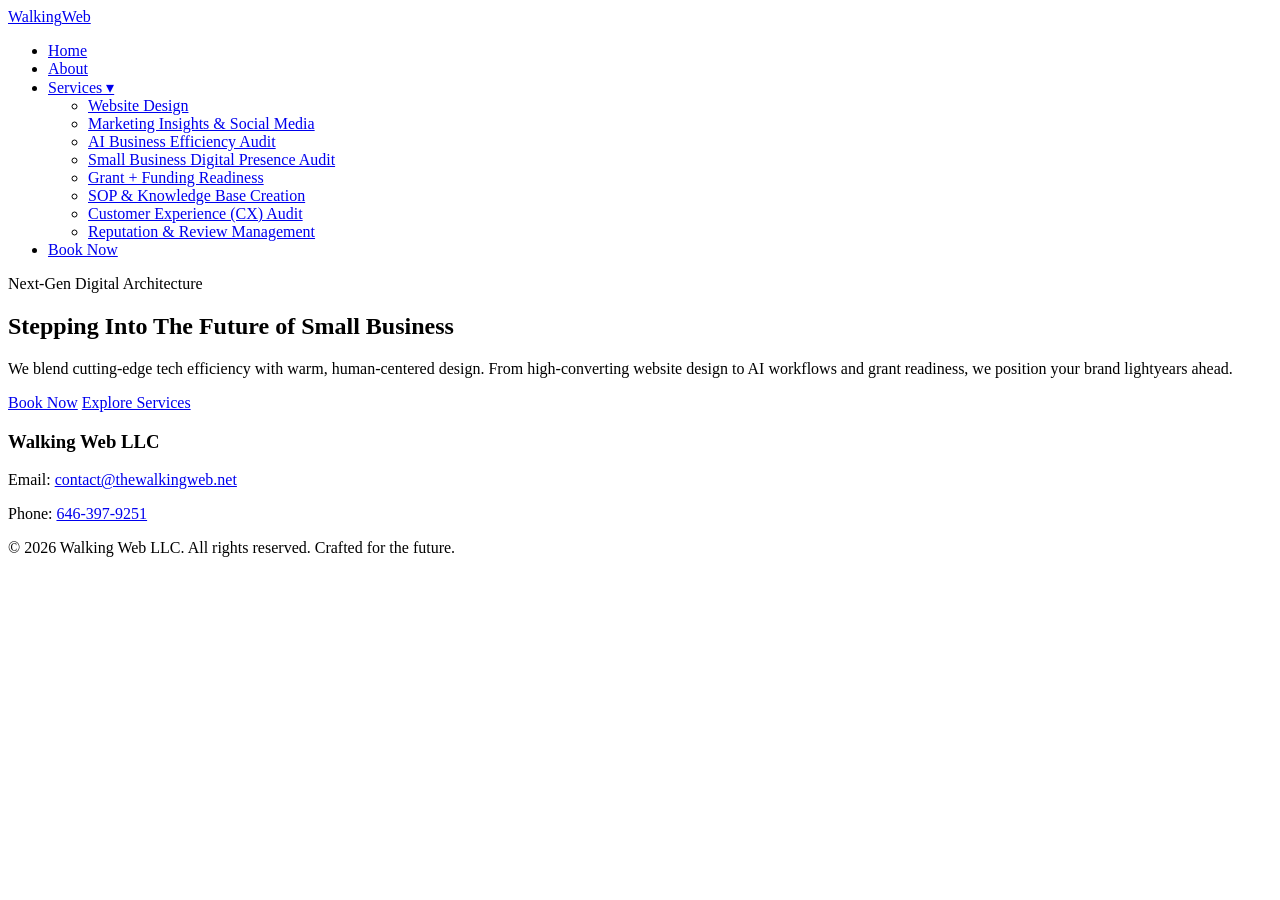
==== index.html @ f73e3708 "Add files via upload" ====
<!DOCTYPE html>
<html lang="en">
<head>
    <meta charset="UTF-8">
    <meta name="viewport" content="width=device-width, initial-scale=1.0">
    <title>Walking Web LLC | Future-Ready Digital Solutions</title>
    <link rel="stylesheet" href="css/style.css">
    <!-- Google Fonts for futuristic typography -->
    <link rel="preconnect" href="https://fonts.googleapis.com">
    <link rel="preconnect" href="https://fonts.gstatic.com" crossorigin>
    <link href="https://fonts.googleapis.com/css2?family=Orbitron:wght@500;700;900&family=Plus+Jakarta+Sans:wght@300;400;500;600&display=swap" rel="stylesheet">
</head>
<body>

    <!-- Navigation Bar with Dropdown -->
    <header>
        <div class="nav-container">
            <a href="index.html" class="logo">Walking<span>Web</span></a>
            <nav>
                <ul class="nav-links">
                    <li><a href="index.html" class="active">Home</a></li>
                    <li><a href="about.html">About</a></li>
                    
                    <!-- Services Dropdown Menu -->
                    <li class="dropdown">
                        <a href="services.html" class="drop-btn">Services ▾</a>
                        <ul class="dropdown-menu">
                            <li><a href="service-web-design.html">Website Design</a></li>
                            <li><a href="service-marketing.html">Marketing Insights & Social Media</a></li>
                            <li><a href="service-ai-audit.html">AI Business Efficiency Audit</a></li>
                            <li><a href="service-digital-audit.html">Small Business Digital Presence Audit</a></li>
                            <li><a href="service-grant.html">Grant + Funding Readiness</a></li>
                            <li><a href="service-sop.html">SOP & Knowledge Base Creation</a></li>
                            <li><a href="service-cx.html">Customer Experience (CX) Audit</a></li>
                            <li><a href="service-reputation.html">Reputation & Review Management</a></li>
                        </ul>
                    </li>

                    <li><a href="contact.html" class="cta-btn">Book Now</a></li>
                </ul>
            </nav>
        </div>
    </header>

    <!-- Hero Section -->
    <main>
        <section class="hero">
            <div class="hero-content">
                <span class="badge">Next-Gen Digital Architecture</span>
                <h1>Stepping Into The Future of Small Business</h1>
                <p>We blend cutting-edge tech efficiency with warm, human-centered design. From high-converting website design to AI workflows and grant readiness, we position your brand lightyears ahead.</p>
                <div class="hero-buttons">
                    <a href="contact.html" class="btn-primary">Book Now</a>
                    <a href="services.html" class="btn-secondary">Explore Services</a>
                </div>
            </div>
        </section>
    </main>

    <!-- Footer -->
    <footer>
        <div class="footer-content">
            <div class="footer-info">
                <h3>Walking Web LLC</h3>
                <p>Email: <a href="mailto:contact@thewalkingweb.net">contact@thewalkingweb.net</a></p>
                <p>Phone: <a href="tel:6463979251">646-397-9251</a></p>
            </div>
            <div class="footer-bottom">
                <p>&copy; 2026 Walking Web LLC. All rights reserved. Crafted for the future.</p>
            </div>
        </div>
    </footer>

</body>
</html>
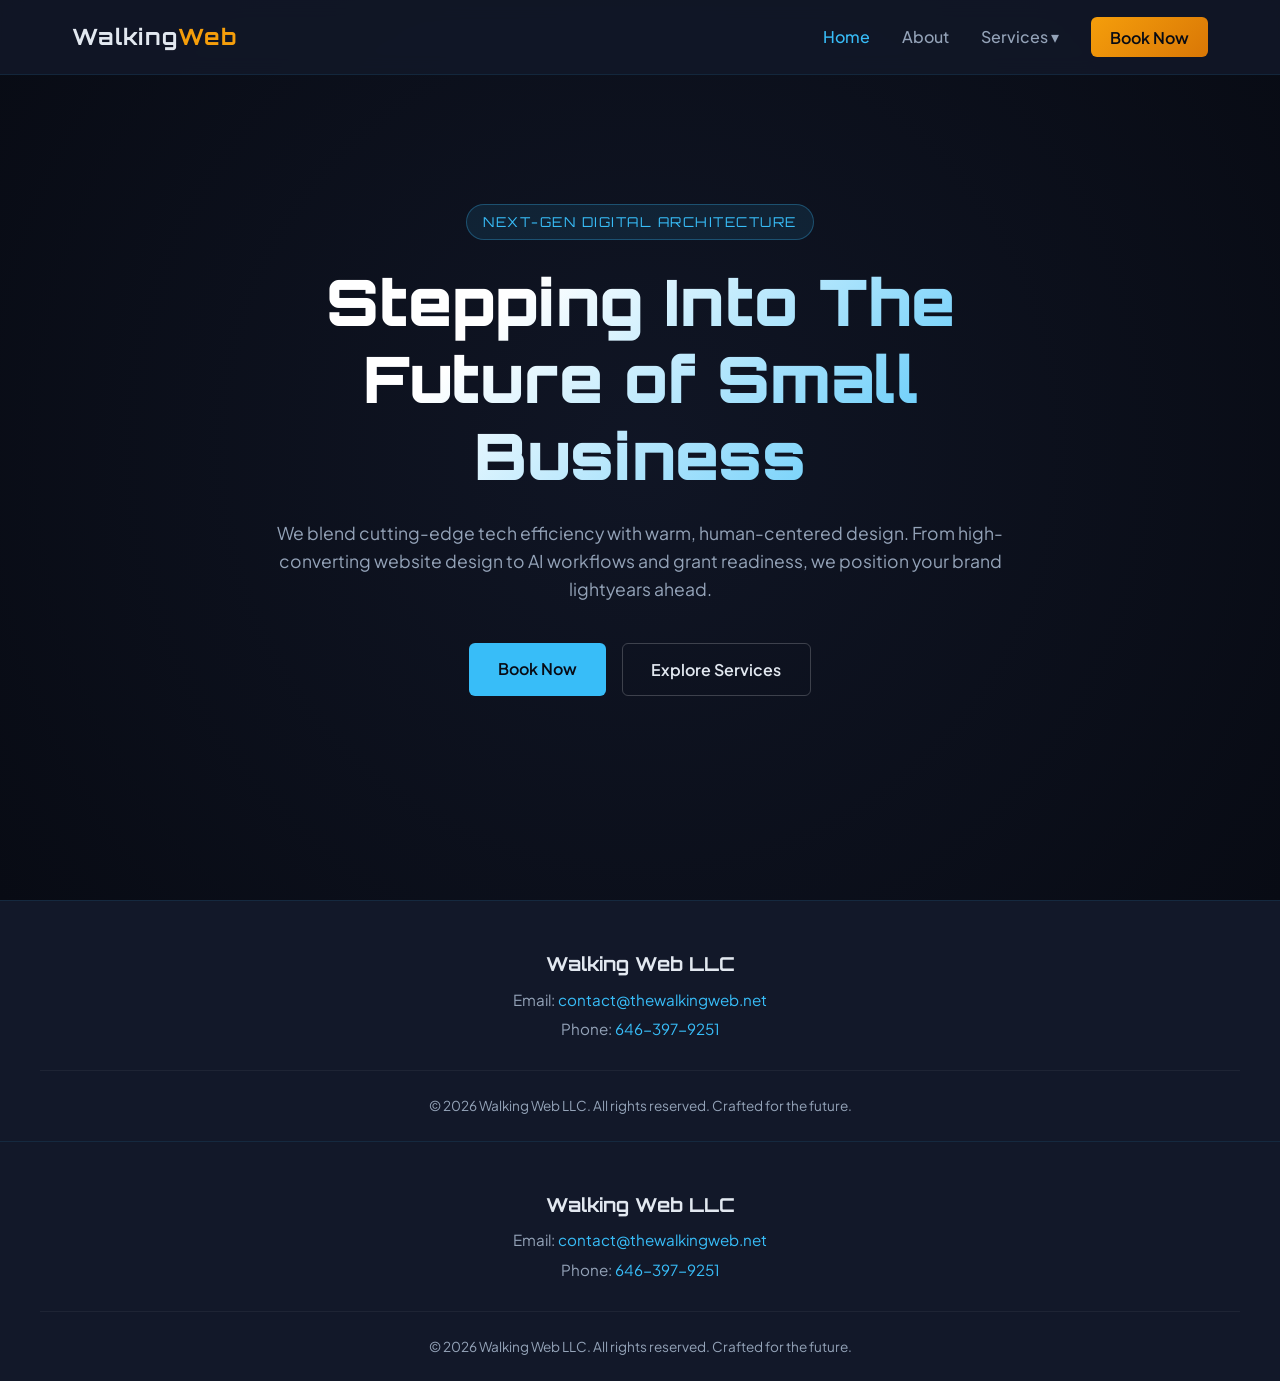
==== commit 81fb4479: "Update index.html" ====
--- a/index.html
+++ b/index.html
@@ -70,6 +70,26 @@
             </div>
         </div>
     </footer>
+<!-- Footer -->
+    <footer>
+        <div class="footer-content">
+            <div class="footer-info">
+                <h3>Walking Web LLC</h3>
+                <p>Email: <a href="mailto:contact@thewalkingweb.net">contact@thewalkingweb.net</a></p>
+                <p>Phone: <a href="tel:6463979251">646-397-9251</a></p>
+            </div>
+            <div class="footer-bottom">
+                <p>&copy; 2026 Walking Web LLC. All rights reserved. Crafted for the future.</p>
+            </div>
+        </div>
+    </footer>
+
+    <!-- 🐿️ Walking Web Squirrel Assistant -->
+    <!-- We'll add the squirrel code here -->
+
+    <script src="js/squirrel.js"></script>
 
 </body>
-</html>+</html>
+</body>
+</html>
--- a/css/style.css
+++ b/css/style.css
@@ -0,0 +1,349 @@
+/* --- CSS VARIABLES & THEME --- */
+:root {
+    --bg-deep: #080b14;          /* Deep cosmic space slate */
+    --bg-surface: #121829;       /* Lighter dark surface for cards/nav */
+    --text-main: #e2e8f0;        /* Soft starlight white */
+    --text-muted: #94a3b8;       /* Cosmic dust gray */
+    --accent-glow: #38bdf8;      /* Future electric cyan */
+    --accent-warm: #f59e0b;      /* Warm starlight gold / amber */
+    --font-heading: 'Orbitron', sans-serif;
+    --font-body: 'Plus Jakarta Sans', sans-serif;
+}
+
+/* --- BASE STYLES --- */
+* {
+    margin: 0;
+    padding: 0;
+    box-sizing: border-box;
+}
+
+body {
+    background-color: var(--bg-deep);
+    color: var(--text-main);
+    font-family: var(--font-body);
+    line-height: 1.6;
+    overflow-x: hidden;
+}
+
+/* --- NAVIGATION --- */
+header {
+    background-color: rgba(18, 24, 41, 0.85);
+    backdrop-filter: blur(10px);
+    position: fixed;
+    top: 0;
+    left: 0;
+    width: 100%;
+    border-bottom: 1px solid rgba(56, 189, 248, 0.1);
+    z-index: 1000;
+}
+
+.nav-container {
+    max-width: 1200px;
+    margin: 0 auto;
+    padding: 1.2rem 2rem;
+    display: flex;
+    justify-content: space-between;
+    align-items: center;
+}
+
+.logo {
+    font-family: var(--font-heading);
+    font-size: 1.4rem;
+    font-weight: 700;
+    color: var(--text-main);
+    text-decoration: none;
+    letter-spacing: 1px;
+}
+
+.logo span {
+    color: var(--accent-warm);
+}
+
+.nav-links {
+    list-style: none;
+    display: flex;
+    gap: 2rem;
+    align-items: center;
+}
+
+.nav-links a {
+    color: var(--text-muted);
+    text-decoration: none;
+    font-weight: 500;
+    transition: color 0.3s ease;
+}
+
+.nav-links a:hover, .nav-links a.active {
+    color: var(--accent-glow);
+}
+
+.cta-btn {
+    background: linear-gradient(135deg, var(--accent-warm), #d97706);
+    color: #080b14 !important;
+    padding: 0.6rem 1.2rem;
+    border-radius: 6px;
+    font-weight: 600 !important;
+    transition: transform 0.2s ease, box-shadow 0.2s ease;
+}
+
+.cta-btn:hover {
+    transform: translateY(-2px);
+    box-shadow: 0 0 15px rgba(245, 158, 11, 0.4);
+}
+
+/* --- DROPDOWN MENU STYLES --- */
+.dropdown {
+    position: relative;
+}
+
+.dropdown-menu {
+    position: absolute;
+    top: 100%;
+    left: 50%;
+    transform: translateX(-50%) translateY(10px);
+    background-color: var(--bg-surface);
+    min-width: 280px;
+    list-style: none;
+    padding: 0.5rem 0;
+    border-radius: 8px;
+    border: 1px solid rgba(56, 189, 248, 0.2);
+    box-shadow: 0 10px 25px rgba(0, 0, 0, 0.5);
+    opacity: 0;
+    visibility: hidden;
+    transition: all 0.3s ease;
+    z-index: 1001;
+}
+
+/* Show dropdown on hover */
+.dropdown:hover .dropdown-menu {
+    opacity: 1;
+    visibility: visible;
+    transform: translateX(-50%) translateY(0);
+}
+
+.dropdown-menu li a {
+    display: block;
+    padding: 0.7rem 1.2rem;
+    color: var(--text-muted);
+    font-size: 0.9rem;
+    white-space: nowrap;
+    transition: background 0.2s ease, color 0.2s ease;
+}
+
+.dropdown-menu li a:hover {
+    background-color: rgba(56, 189, 248, 0.1);
+    color: var(--accent-glow);
+}
+
+/* --- HERO SECTION --- */
+.hero {
+    min-height: 100vh;
+    display: flex;
+    align-items: center;
+    justify-content: center;
+    text-align: center;
+    padding: 0 2rem;
+    background: radial-gradient(circle at center, rgba(18, 24, 41, 0.8) 0%, var(--bg-deep) 100%);
+}
+
+.hero-content {
+    max-width: 800px;
+}
+
+.badge {
+    display: inline-block;
+    font-size: 0.85rem;
+    font-family: var(--font-heading);
+    color: var(--accent-glow);
+    background: rgba(56, 189, 248, 0.1);
+    padding: 0.4rem 1rem;
+    border-radius: 50px;
+    border: 1px solid rgba(56, 189, 248, 0.3);
+    margin-bottom: 1.5rem;
+    letter-spacing: 1.5px;
+    text-transform: uppercase;
+}
+
+.hero h1 {
+    font-family: var(--font-heading);
+    font-size: clamp(2.5rem, 5vw, 4rem);
+    font-weight: 900;
+    margin-bottom: 1.5rem;
+    line-height: 1.2;
+    background: linear-gradient(135deg, #ffffff 30%, var(--accent-glow) 100%);
+    -webkit-background-clip: text;
+    -webkit-text-fill-color: transparent;
+}
+
+.hero p {
+    font-size: 1.1rem;
+    color: var(--text-muted);
+    margin-bottom: 2.5rem;
+}
+
+.hero-buttons {
+    display: flex;
+    gap: 1rem;
+    justify-content: center;
+}
+
+.btn-primary, .btn-secondary {
+    padding: 0.8rem 1.8rem;
+    border-radius: 6px;
+    font-weight: 600;
+    text-decoration: none;
+    transition: all 0.3s ease;
+}
+
+.btn-primary {
+    background-color: var(--accent-glow);
+    color: var(--bg-deep);
+}
+
+.btn-primary:hover {
+    background-color: #0ea5e9;
+    box-shadow: 0 0 20px rgba(56, 189, 248, 0.4);
+}
+
+.btn-secondary {
+    background-color: transparent;
+    color: var(--text-main);
+    border: 1px solid rgba(255, 255, 255, 0.2);
+}
+
+.btn-secondary:hover {
+    border-color: var(--accent-glow);
+    color: var(--accent-glow);
+}
+
+/* --- INNER PAGE LAYOUTS --- */
+.page-content {
+    padding: 10rem 2rem 5rem 2rem;
+    max-width: 1200px;
+    margin: 0 auto;
+}
+
+.content-container h1 {
+    font-family: var(--font-heading);
+    font-size: clamp(2rem, 4vw, 3rem);
+    margin-bottom: 2rem;
+    background: linear-gradient(135deg, #ffffff 30%, var(--accent-glow) 100%);
+    -webkit-background-clip: text;
+    -webkit-text-fill-color: transparent;
+}
+
+.about-text p {
+    color: var(--text-muted);
+    margin-bottom: 1.5rem;
+    font-size: 1.05rem;
+}
+
+/* --- PHOTO-CENTRIC ABOUT US LAYOUT --- */
+.about-grid-photo {
+    display: grid;
+    grid-template-columns: 1fr 2fr;
+    gap: 4rem;
+    align-items: start;
+    margin-top: 3rem;
+}
+
+.founder-card {
+    background-color: var(--bg-surface);
+    padding: 2rem;
+    border-radius: 12px;
+    border: 1px solid rgba(56, 189, 248, 0.2);
+    box-shadow: 0 10px 30px rgba(0, 0, 0, 0.4);
+    text-align: center;
+}
+
+.founder-img-container {
+    width: 200px;
+    height: 200px;
+    margin: 0 auto 1.5rem auto;
+    border-radius: 50%;
+    overflow: hidden;
+    border: 3px solid var(--accent-glow);
+    box-shadow: 0 0 20px rgba(56, 189, 248, 0.3);
+}
+
+.founder-img-container img {
+    width: 100%;
+    height: 100%;
+    object-fit: cover;
+}
+
+.founder-card h3 {
+    font-family: var(--font-heading);
+    color: var(--text-main);
+    font-size: 1.3rem;
+    margin-bottom: 0.3rem;
+}
+
+.founder-title {
+    color: var(--accent-warm);
+    font-size: 0.9rem;
+    font-weight: 500;
+    text-transform: uppercase;
+    letter-spacing: 1px;
+}
+
+/* --- FOOTER STYLES --- */
+footer {
+    background-color: var(--bg-surface);
+    border-top: 1px solid rgba(56, 189, 248, 0.1);
+    padding: 3rem 2rem 1.5rem 2rem;
+    color: var(--text-muted);
+}
+
+.footer-content {
+    max-width: 1200px;
+    margin: 0 auto;
+    display: flex;
+    flex-direction: column;
+    align-items: center;
+    text-align: center;
+    gap: 1.5rem;
+}
+
+.footer-info h3 {
+    font-family: var(--font-heading);
+    color: var(--text-main);
+    margin-bottom: 0.5rem;
+    font-size: 1.2rem;
+}
+
+.footer-info p {
+    margin: 0.3rem 0;
+    font-size: 0.95rem;
+}
+
+.footer-info a {
+    color: var(--accent-glow);
+    text-decoration: none;
+    transition: color 0.2s ease;
+}
+
+.footer-info a:hover {
+    color: var(--accent-warm);
+    text-decoration: underline;
+}
+
+.footer-bottom {
+    border-top: 1px solid rgba(255, 255, 255, 0.05);
+    width: 100%;
+    padding-top: 1.5rem;
+    font-size: 0.85rem;
+}
+
+/* Responsive layout for mobile/tablets */
+@media (max-width: 768px) {
+    .about-grid-photo {
+        grid-template-columns: 1fr;
+        gap: 3rem;
+    }
+    
+    .founder-img-container {
+        width: 150px;
+        height: 150px;
+    }
+}
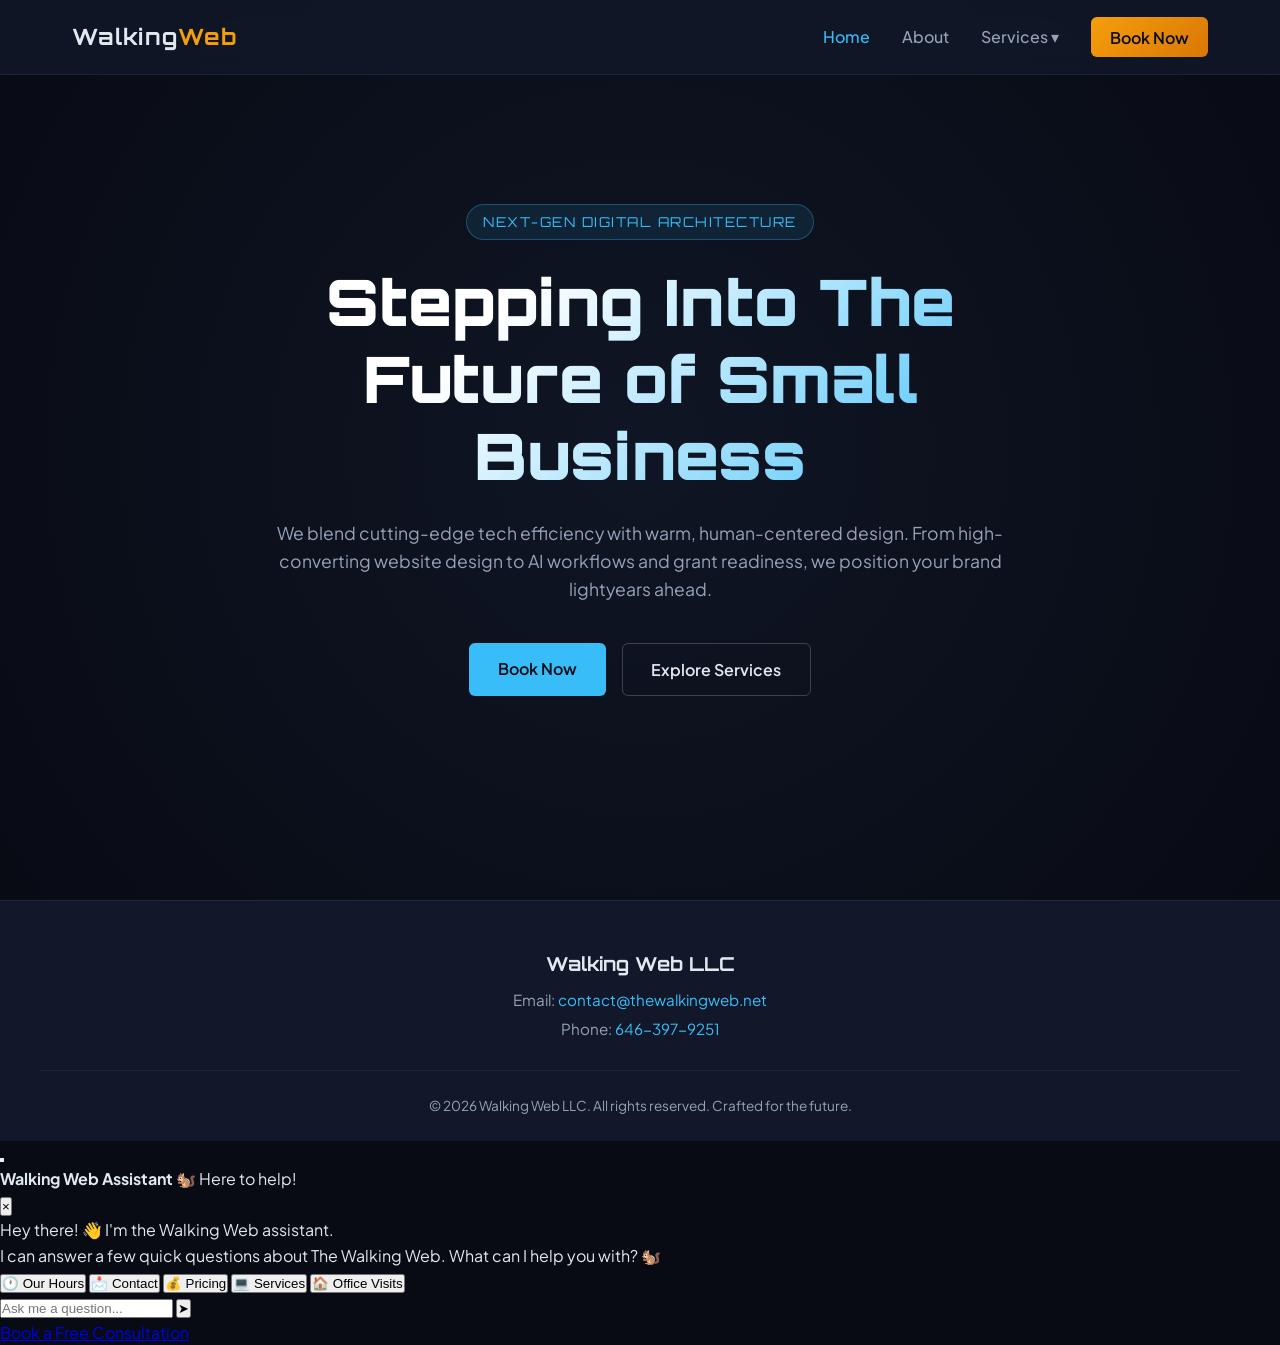
==== commit 2f6706f5: "Update index.html" ====
--- a/index.html
+++ b/index.html
@@ -3,93 +3,372 @@
 <head>
     <meta charset="UTF-8">
     <meta name="viewport" content="width=device-width, initial-scale=1.0">
+
     <title>Walking Web LLC | Future-Ready Digital Solutions</title>
+
     <link rel="stylesheet" href="css/style.css">
+
     <!-- Google Fonts for futuristic typography -->
     <link rel="preconnect" href="https://fonts.googleapis.com">
     <link rel="preconnect" href="https://fonts.gstatic.com" crossorigin>
     <link href="https://fonts.googleapis.com/css2?family=Orbitron:wght@500;700;900&family=Plus+Jakarta+Sans:wght@300;400;500;600&display=swap" rel="stylesheet">
 </head>
+
 <body>
 
     <!-- Navigation Bar with Dropdown -->
     <header>
         <div class="nav-container">
             <a href="index.html" class="logo">Walking<span>Web</span></a>
+
             <nav>
                 <ul class="nav-links">
-                    <li><a href="index.html" class="active">Home</a></li>
-                    <li><a href="about.html">About</a></li>
-                    
+
+                    <li>
+                        <a href="index.html" class="active">Home</a>
+                    </li>
+
+                    <li>
+                        <a href="about.html">About</a>
+                    </li>
+
                     <!-- Services Dropdown Menu -->
                     <li class="dropdown">
-                        <a href="services.html" class="drop-btn">Services ▾</a>
+
+                        <a href="services.html" class="drop-btn">
+                            Services ▾
+                        </a>
+
                         <ul class="dropdown-menu">
-                            <li><a href="service-web-design.html">Website Design</a></li>
-                            <li><a href="service-marketing.html">Marketing Insights & Social Media</a></li>
-                            <li><a href="service-ai-audit.html">AI Business Efficiency Audit</a></li>
-                            <li><a href="service-digital-audit.html">Small Business Digital Presence Audit</a></li>
-                            <li><a href="service-grant.html">Grant + Funding Readiness</a></li>
-                            <li><a href="service-sop.html">SOP & Knowledge Base Creation</a></li>
-                            <li><a href="service-cx.html">Customer Experience (CX) Audit</a></li>
-                            <li><a href="service-reputation.html">Reputation & Review Management</a></li>
+                            <li>
+                                <a href="service-web-design.html">
+                                    Website Design
+                                </a>
+                            </li>
+
+                            <li>
+                                <a href="service-marketing.html">
+                                    Marketing Insights & Social Media
+                                </a>
+                            </li>
+
+                            <li>
+                                <a href="service-ai-audit.html">
+                                    AI Business Efficiency Audit
+                                </a>
+                            </li>
+
+                            <li>
+                                <a href="service-digital-audit.html">
+                                    Small Business Digital Presence Audit
+                                </a>
+                            </li>
+
+                            <li>
+                                <a href="service-grant.html">
+                                    Grant + Funding Readiness
+                                </a>
+                            </li>
+
+                            <li>
+                                <a href="service-sop.html">
+                                    SOP & Knowledge Base Creation
+                                </a>
+                            </li>
+
+                            <li>
+                                <a href="service-cx.html">
+                                    Customer Experience (CX) Audit
+                                </a>
+                            </li>
+
+                            <li>
+                                <a href="service-reputation.html">
+                                    Reputation & Review Management
+                                </a>
+                            </li>
                         </ul>
+
                     </li>
 
-                    <li><a href="contact.html" class="cta-btn">Book Now</a></li>
+                    <li>
+                        <a href="contact.html" class="cta-btn">
+                            Book Now
+                        </a>
+                    </li>
+
                 </ul>
             </nav>
         </div>
     </header>
 
+
     <!-- Hero Section -->
     <main>
+
         <section class="hero">
+
             <div class="hero-content">
-                <span class="badge">Next-Gen Digital Architecture</span>
-                <h1>Stepping Into The Future of Small Business</h1>
-                <p>We blend cutting-edge tech efficiency with warm, human-centered design. From high-converting website design to AI workflows and grant readiness, we position your brand lightyears ahead.</p>
+
+                <span class="badge">
+                    Next-Gen Digital Architecture
+                </span>
+
+                <h1>
+                    Stepping Into The Future of Small Business
+                </h1>
+
+                <p>
+                    We blend cutting-edge tech efficiency with warm,
+                    human-centered design. From high-converting website
+                    design to AI workflows and grant readiness, we position
+                    your brand lightyears ahead.
+                </p>
+
                 <div class="hero-buttons">
-                    <a href="contact.html" class="btn-primary">Book Now</a>
-                    <a href="services.html" class="btn-secondary">Explore Services</a>
-                </div>
-            </div>
+
+                    <a href="contact.html" class="btn-primary">
+                        Book Now
+                    </a>
+
+                    <a href="services.html" class="btn-secondary">
+                        Explore Services
+                    </a>
+
+                </div>
+
+            </div>
+
         </section>
+
     </main>
+
 
     <!-- Footer -->
     <footer>
+
         <div class="footer-content">
+
             <div class="footer-info">
+
                 <h3>Walking Web LLC</h3>
-                <p>Email: <a href="mailto:contact@thewalkingweb.net">contact@thewalkingweb.net</a></p>
-                <p>Phone: <a href="tel:6463979251">646-397-9251</a></p>
-            </div>
+
+                <p>
+                    Email:
+                    <a href="mailto:contact@thewalkingweb.net">
+                        contact@thewalkingweb.net
+                    </a>
+                </p>
+
+                <p>
+                    Phone:
+                    <a href="tel:6463979251">
+                        646-397-9251
+                    </a>
+                </p>
+
+            </div>
+
             <div class="footer-bottom">
-                <p>&copy; 2026 Walking Web LLC. All rights reserved. Crafted for the future.</p>
-            </div>
+
+                <p>
+                    &copy; 2026 Walking Web LLC.
+                    All rights reserved.
+                    Crafted for the future.
+                </p>
+
+            </div>
+
         </div>
+
     </footer>
-<!-- Footer -->
-    <footer>
-        <div class="footer-content">
-            <div class="footer-info">
-                <h3>Walking Web LLC</h3>
-                <p>Email: <a href="mailto:contact@thewalkingweb.net">contact@thewalkingweb.net</a></p>
-                <p>Phone: <a href="tel:6463979251">646-397-9251</a></p>
-            </div>
-            <div class="footer-bottom">
-                <p>&copy; 2026 Walking Web LLC. All rights reserved. Crafted for the future.</p>
-            </div>
+
+
+    <!-- =========================================
+         🐿️ WALKING WEB SQUIRREL ASSISTANT
+         ========================================= -->
+
+    <div id="squirrel-assistant" class="squirrel-assistant">
+
+        <!-- Minimized Squirrel -->
+        <button
+            id="squirrel-toggle"
+            class="squirrel-toggle"
+            type="button"
+            aria-label="Open Walking Web Assistant"
+            aria-expanded="false"
+        >
+
+            <div class="squirrel-character" aria-hidden="true">
+
+                <div class="squirrel-tail"></div>
+
+                <div class="squirrel-ear squirrel-ear-left"></div>
+                <div class="squirrel-ear squirrel-ear-right"></div>
+
+                <div class="squirrel-head">
+
+                    <div class="squirrel-eye squirrel-eye-left"></div>
+                    <div class="squirrel-eye squirrel-eye-right"></div>
+
+                    <div class="squirrel-glasses">
+                        <span></span>
+                        <span></span>
+                    </div>
+
+                    <div class="squirrel-nose"></div>
+
+                    <div class="squirrel-mouth"></div>
+
+                </div>
+
+                <div class="squirrel-body"></div>
+
+                <div class="squirrel-arm squirrel-arm-left"></div>
+                <div class="squirrel-arm squirrel-arm-right"></div>
+
+            </div>
+
+        </button>
+
+
+        <!-- Chat Window -->
+        <div
+            id="squirrel-chat"
+            class="squirrel-chat"
+            aria-hidden="true"
+        >
+
+            <!-- Chat Header -->
+            <div class="squirrel-chat-header">
+
+                <div>
+
+                    <strong>
+                        Walking Web Assistant
+                    </strong>
+
+                    <span>
+                        🐿️ Here to help!
+                    </span>
+
+                </div>
+
+                <button
+                    id="squirrel-close"
+                    class="squirrel-close"
+                    type="button"
+                    aria-label="Minimize assistant"
+                >
+                    ×
+                </button>
+
+            </div>
+
+
+            <!-- Chat Messages -->
+            <div
+                id="squirrel-messages"
+                class="squirrel-messages"
+            >
+
+                <div class="squirrel-message squirrel-bot-message">
+
+                    Hey there! 👋 I'm the Walking Web assistant.
+
+                </div>
+
+                <div class="squirrel-message squirrel-bot-message">
+
+                    I can answer a few quick questions
+                    about The Walking Web. What can I help
+                    you with? 🐿️
+
+                </div>
+
+            </div>
+
+
+            <!-- Suggested Questions -->
+            <div class="squirrel-questions">
+
+                <button
+                    type="button"
+                    data-question="hours"
+                >
+                    🕐 Our Hours
+                </button>
+
+                <button
+                    type="button"
+                    data-question="contact"
+                >
+                    📩 Contact
+                </button>
+
+                <button
+                    type="button"
+                    data-question="pricing"
+                >
+                    💰 Pricing
+                </button>
+
+                <button
+                    type="button"
+                    data-question="services"
+                >
+                    💻 Services
+                </button>
+
+                <button
+                    type="button"
+                    data-question="remote"
+                >
+                    🏠 Office Visits
+                </button>
+
+            </div>
+
+
+            <!-- Question Input -->
+            <form
+                id="squirrel-form"
+                class="squirrel-input-area"
+            >
+
+                <input
+                    type="text"
+                    id="squirrel-input"
+                    placeholder="Ask me a question..."
+                    autocomplete="off"
+                    aria-label="Ask the Walking Web assistant a question"
+                >
+
+                <button
+                    type="submit"
+                    aria-label="Send question"
+                >
+                    ➤
+                </button>
+
+            </form>
+
+
+            <!-- Booking CTA -->
+            <a
+                href="contact.html"
+                class="squirrel-book-button"
+            >
+                Book a Free Consultation
+            </a>
+
         </div>
-    </footer>
-
-    <!-- 🐿️ Walking Web Squirrel Assistant -->
-    <!-- We'll add the squirrel code here -->
-
+
+    </div>
+
+
+    <!-- Squirrel JavaScript -->
     <script src="js/squirrel.js"></script>
 
 </body>
 </html>
-</body>
-</html>
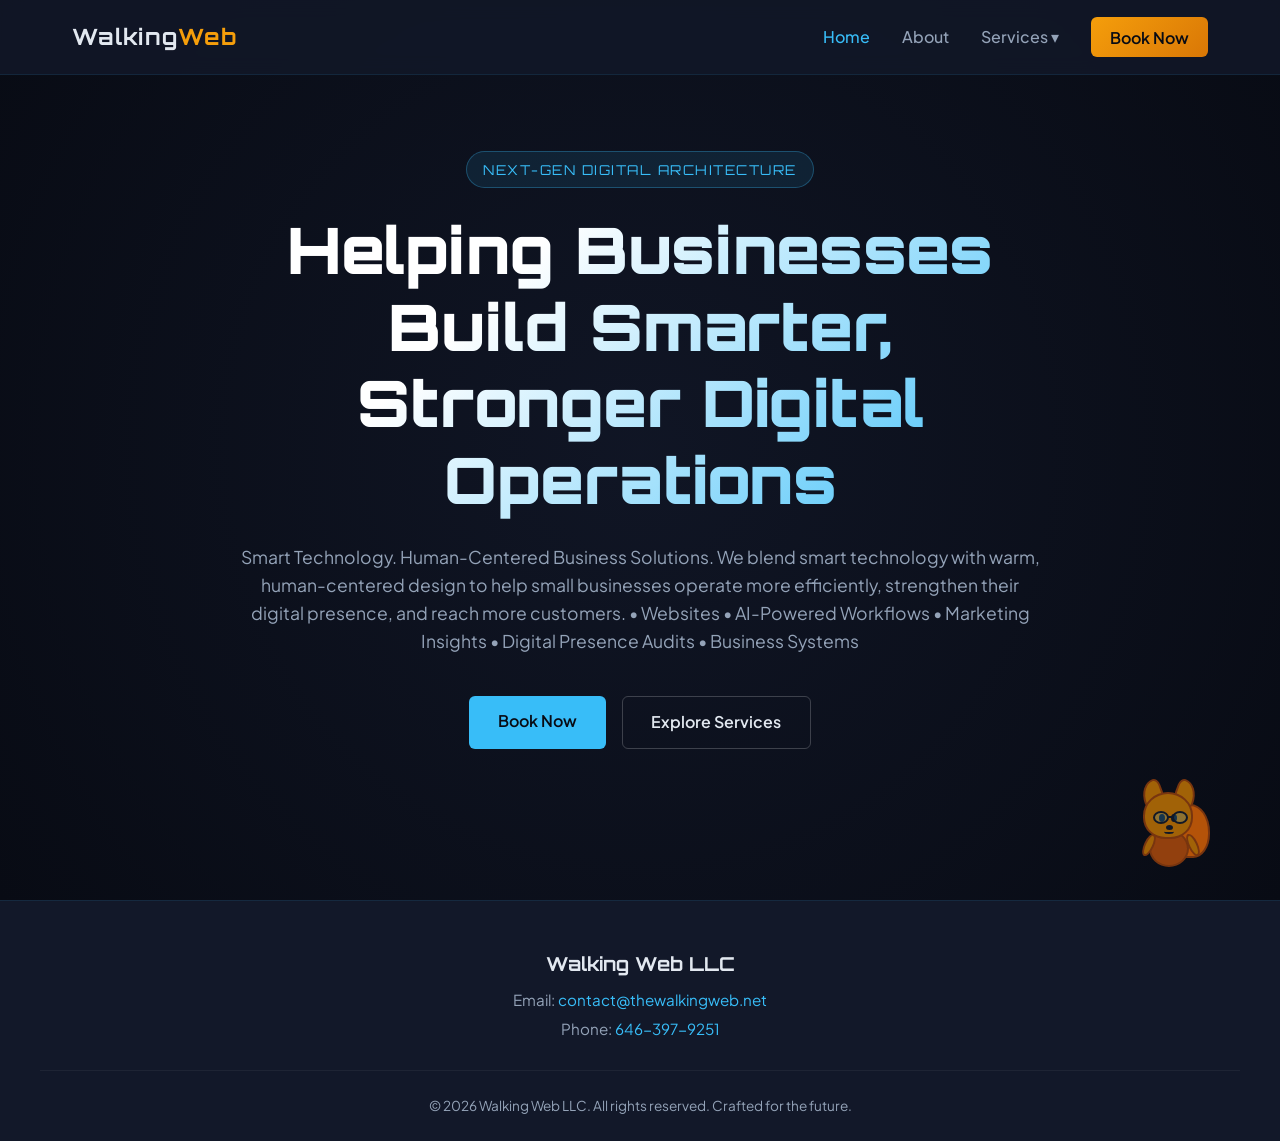
==== commit 92affdc5: "Update index.html" ====
--- a/index.html
+++ b/index.html
@@ -1,10 +1,16 @@
 <!DOCTYPE html>
 <html lang="en">
 <head>
+    <!-- Standard Favicon -->
+<link rel="icon" type="image/png" sizes="32x32" href="https://i.ibb.co/VRvc1cv/IMG-9631.png">
+<link rel="icon" type="image/png" sizes="16x16" href="https://i.ibb.co/VRvc1cv/IMG-9631.png">
+
+<!-- Apple Touch Icon (great for mobile bookmarks) -->
+<link rel="apple-touch-icon" href="https://i.ibb.co/VRvc1cv/IMG-9631.png">
     <meta charset="UTF-8">
     <meta name="viewport" content="width=device-width, initial-scale=1.0">
 
-    <title>Walking Web LLC | Future-Ready Digital Solutions</title>
+    <title>Walking Web LLC | Future-Ready Digital Solutions for Businesses</title>
 
     <link rel="stylesheet" href="css/style.css">
 
@@ -115,14 +121,16 @@
                 </span>
 
                 <h1>
-                    Stepping Into The Future of Small Business
+                    Helping Businesses Build Smarter, Stronger Digital Operations
                 </h1>
 
                 <p>
-                    We blend cutting-edge tech efficiency with warm,
-                    human-centered design. From high-converting website
-                    design to AI workflows and grant readiness, we position
-                    your brand lightyears ahead.
+                    Smart Technology. Human-Centered Business Solutions.
+                    We blend smart technology with warm, human-centered design 
+                    to help small businesses operate more efficiently, strengthen their digital presence, 
+                    and reach more customers.
+                    • Websites • AI-Powered Workflows • Marketing Insights 
+                    • Digital Presence Audits • Business Systems
                 </p>
 
                 <div class="hero-buttons">
--- a/css/style.css
+++ b/css/style.css
@@ -347,3 +347,486 @@
         height: 150px;
     }
 }
+/* =========================================
+   🐿️ WALKING WEB SQUIRREL ASSISTANT
+   ========================================= */
+
+.squirrel-assistant {
+    position: fixed;
+    right: 24px;
+    bottom: 24px;
+    z-index: 900;
+    font-family: var(--font-body);
+}
+
+.squirrel-toggle {
+    width: 95px;
+    height: 95px;
+    border: none;
+    background: transparent;
+    cursor: pointer;
+    padding: 0;
+    position: relative;
+    transition: transform 0.3s ease;
+}
+
+.squirrel-toggle:hover {
+    transform: translateY(-5px) scale(1.05);
+}
+
+.squirrel-toggle:focus-visible {
+    outline: 2px solid var(--accent-glow);
+    outline-offset: 4px;
+    border-radius: 50%;
+}
+
+.squirrel-character {
+    position: relative;
+    width: 78px;
+    height: 86px;
+    margin: auto;
+    animation: squirrel-float 3s ease-in-out infinite;
+}
+
+/* SQUIRREL HEAD */
+
+.squirrel-head {
+    position: absolute;
+    width: 50px;
+    height: 47px;
+    background: #a16207;
+    border: 2px solid #78350f;
+    border-radius: 50% 50% 45% 45%;
+    top: 13px;
+    left: 13px;
+    z-index: 3;
+}
+
+/* EARS */
+
+.squirrel-ear {
+    position: absolute;
+    width: 21px;
+    height: 28px;
+    background: #a16207;
+    border: 2px solid #78350f;
+    top: 1px;
+    z-index: 2;
+}
+
+.squirrel-ear-left {
+    left: 12px;
+    border-radius: 80% 30% 50% 30%;
+    transform: rotate(-20deg);
+}
+
+.squirrel-ear-right {
+    right: 12px;
+    border-radius: 30% 80% 30% 50%;
+    transform: rotate(20deg);
+}
+
+/* EYES */
+
+.squirrel-eye {
+    position: absolute;
+    width: 6px;
+    height: 8px;
+    background: #111827;
+    border-radius: 50%;
+    top: 20px;
+    z-index: 4;
+    transform-origin: center;
+    animation: squirrel-blink 5s infinite;
+}
+
+.squirrel-eye-left {
+    left: 14px;
+}
+
+.squirrel-eye-right {
+    right: 14px;
+}
+
+/* BLINKING */
+
+@keyframes squirrel-blink {
+    0%,
+    92%,
+    100% {
+        transform: scaleY(1);
+    }
+
+    95% {
+        transform: scaleY(0.1);
+    }
+}
+
+/* GLASSES */
+
+.squirrel-glasses {
+    position: absolute;
+    top: 17px;
+    left: 8px;
+    width: 35px;
+    display: flex;
+    justify-content: space-between;
+    z-index: 5;
+}
+
+.squirrel-glasses span {
+    width: 16px;
+    height: 13px;
+    border: 2px solid #111827;
+    border-radius: 50%;
+    background: rgba(56, 189, 248, 0.18);
+}
+
+.squirrel-glasses::after {
+    content: "";
+    position: absolute;
+    width: 6px;
+    height: 2px;
+    background: #111827;
+    left: 14px;
+    top: 5px;
+}
+
+/* NOSE */
+
+.squirrel-nose {
+    position: absolute;
+    width: 7px;
+    height: 5px;
+    background: #111827;
+    border-radius: 50%;
+    left: 21px;
+    top: 31px;
+    z-index: 6;
+}
+
+/* MOUTH */
+
+.squirrel-mouth {
+    position: absolute;
+    width: 10px;
+    height: 5px;
+    border-bottom: 2px solid #111827;
+    border-radius: 50%;
+    left: 19px;
+    top: 35px;
+}
+
+/* BODY */
+
+.squirrel-body {
+    position: absolute;
+    width: 40px;
+    height: 37px;
+    background: #92400e;
+    border: 2px solid #78350f;
+    border-radius: 50%;
+    left: 19px;
+    top: 51px;
+    z-index: 2;
+}
+
+/* ARMS */
+
+.squirrel-arm {
+    position: absolute;
+    width: 10px;
+    height: 24px;
+    background: #a16207;
+    border: 2px solid #78350f;
+    border-radius: 50%;
+    top: 54px;
+    z-index: 3;
+}
+
+.squirrel-arm-left {
+    left: 14px;
+    transform: rotate(25deg);
+}
+
+.squirrel-arm-right {
+    right: 10px;
+    transform: rotate(-25deg);
+}
+
+/* TAIL */
+
+.squirrel-tail {
+    position: absolute;
+    width: 38px;
+    height: 54px;
+    background: #b45309;
+    border: 2px solid #78350f;
+    border-radius: 65% 70% 60% 40%;
+    right: -2px;
+    top: 25px;
+    transform-origin: bottom left;
+    z-index: 1;
+    animation: squirrel-tail-wag 1.5s ease-in-out infinite;
+}
+
+@keyframes squirrel-tail-wag {
+    0%,
+    100% {
+        transform: rotate(-5deg);
+    }
+
+    50% {
+        transform: rotate(12deg);
+    }
+}
+
+/* FLOATING ANIMATION */
+
+@keyframes squirrel-float {
+    0%,
+    100% {
+        transform: translateY(0);
+    }
+
+    50% {
+        transform: translateY(-5px);
+    }
+}
+
+/* CHAT WINDOW */
+
+.squirrel-chat {
+    position: absolute;
+    right: 0;
+    bottom: 105px;
+    width: 360px;
+    max-width: calc(100vw - 24px);
+    background: var(--bg-surface);
+    border: 1px solid rgba(56, 189, 248, 0.3);
+    border-radius: 16px;
+    box-shadow:
+        0 20px 50px rgba(0, 0, 0, 0.5),
+        0 0 25px rgba(56, 189, 248, 0.12);
+    overflow: hidden;
+    opacity: 0;
+    visibility: hidden;
+    transform: translateY(15px) scale(0.95);
+    transform-origin: bottom right;
+    transition:
+        opacity 0.25s ease,
+        transform 0.25s ease,
+        visibility 0.25s;
+}
+
+.squirrel-assistant.open .squirrel-chat {
+    opacity: 1;
+    visibility: visible;
+    transform: translateY(0) scale(1);
+}
+
+/* CHAT HEADER */
+
+.squirrel-chat-header {
+    padding: 1rem;
+    background: rgba(56, 189, 248, 0.08);
+    border-bottom: 1px solid rgba(56, 189, 248, 0.15);
+    display: flex;
+    justify-content: space-between;
+    align-items: center;
+}
+
+.squirrel-chat-header strong {
+    display: block;
+    color: var(--text-main);
+    font-family: var(--font-heading);
+    font-size: 0.85rem;
+}
+
+.squirrel-chat-header span {
+    color: var(--text-muted);
+    font-size: 0.75rem;
+}
+
+/* CLOSE BUTTON */
+
+.squirrel-close {
+    background: none;
+    border: none;
+    color: var(--text-muted);
+    font-size: 1.5rem;
+    cursor: pointer;
+    line-height: 1;
+}
+
+.squirrel-close:hover {
+    color: var(--accent-glow);
+}
+
+/* MESSAGES */
+
+.squirrel-messages {
+    padding: 1rem;
+    max-height: 270px;
+    overflow-y: auto;
+}
+
+.squirrel-message {
+    padding: 0.75rem 1rem;
+    border-radius: 12px;
+    margin-bottom: 0.7rem;
+    font-size: 0.88rem;
+}
+
+.squirrel-bot-message {
+    background: rgba(56, 189, 248, 0.08);
+    color: var(--text-main);
+}
+
+.squirrel-user-message {
+    background: rgba(245, 158, 11, 0.12);
+    color: var(--text-main);
+    margin-left: 2rem;
+}
+
+.squirrel-bot-message ul {
+    margin-top: 0.5rem;
+    padding-left: 1.2rem;
+}
+
+.squirrel-bot-message li {
+    margin-bottom: 0.3rem;
+}
+
+/* SUGGESTED QUESTIONS */
+
+.squirrel-questions {
+    padding: 0 1rem 0.75rem;
+    display: flex;
+    flex-wrap: wrap;
+    gap: 0.5rem;
+}
+
+.squirrel-questions button {
+    background: transparent;
+    border: 1px solid rgba(56, 189, 248, 0.3);
+    color: var(--text-main);
+    padding: 0.45rem 0.7rem;
+    border-radius: 20px;
+    cursor: pointer;
+    font-family: var(--font-body);
+    font-size: 0.75rem;
+    transition: all 0.2s ease;
+}
+
+.squirrel-questions button:hover {
+    background: rgba(56, 189, 248, 0.1);
+    border-color: var(--accent-glow);
+    color: var(--accent-glow);
+}
+
+/* INPUT AREA */
+
+.squirrel-input-area {
+    display: flex;
+    gap: 0.5rem;
+    padding: 0.75rem 1rem;
+    border-top: 1px solid rgba(255, 255, 255, 0.05);
+}
+
+.squirrel-input-area input {
+    flex: 1;
+    min-width: 0;
+    background: var(--bg-deep);
+    border: 1px solid rgba(255, 255, 255, 0.1);
+    border-radius: 8px;
+    padding: 0.6rem 0.7rem;
+    color: var(--text-main);
+    font-family: var(--font-body);
+    outline: none;
+}
+
+.squirrel-input-area input:focus {
+    border-color: var(--accent-glow);
+    box-shadow: 0 0 8px rgba(56, 189, 248, 0.15);
+}
+
+.squirrel-input-area button {
+    width: 40px;
+    border: none;
+    border-radius: 8px;
+    background: var(--accent-glow);
+    color: var(--bg-deep);
+    cursor: pointer;
+    transition: transform 0.2s ease;
+}
+
+.squirrel-input-area button:hover {
+    transform: scale(1.05);
+}
+
+/* BOOKING BUTTON */
+
+.squirrel-book-button {
+    display: block;
+    margin: 0 1rem 1rem;
+    padding: 0.7rem;
+    background: linear-gradient(
+        135deg,
+        var(--accent-warm),
+        #d97706
+    );
+    color: var(--bg-deep);
+    text-align: center;
+    border-radius: 8px;
+    text-decoration: none;
+    font-weight: 600;
+    font-size: 0.85rem;
+    transition:
+        transform 0.2s ease,
+        box-shadow 0.2s ease;
+}
+
+.squirrel-book-button:hover {
+    transform: translateY(-2px);
+    box-shadow: 0 0 15px rgba(245, 158, 11, 0.35);
+}
+
+/* MOBILE */
+
+@media (max-width: 600px) {
+
+    .squirrel-assistant {
+        right: 10px;
+        bottom: 10px;
+    }
+
+    .squirrel-chat {
+        width: calc(100vw - 20px);
+        bottom: 90px;
+    }
+
+    .squirrel-toggle {
+        width: 80px;
+        height: 80px;
+    }
+
+    .squirrel-character {
+        transform: scale(0.9);
+    }
+}
+/* --- SQUIRREL DESKTOP ALIGNMENT FIX --- */
+@media (min-width: 1200px) {
+    .squirrel-assistant {
+        /* Calculates screen width minus your 1200px page max-width, splits the margin space, and pulls the widget inward */
+        right: calc((100vw - 1200px) / 2 + 24px);
+        transition: right 0.3s ease;
+    }
+}
+
+/* Ensure the assistant never overlaps text or breaks boundaries on massive screens */
+@media (min-width: 1600px) {
+    .squirrel-assistant {
+        right: calc((100vw - 1200px) / 2 + 48px);
+    }
+}
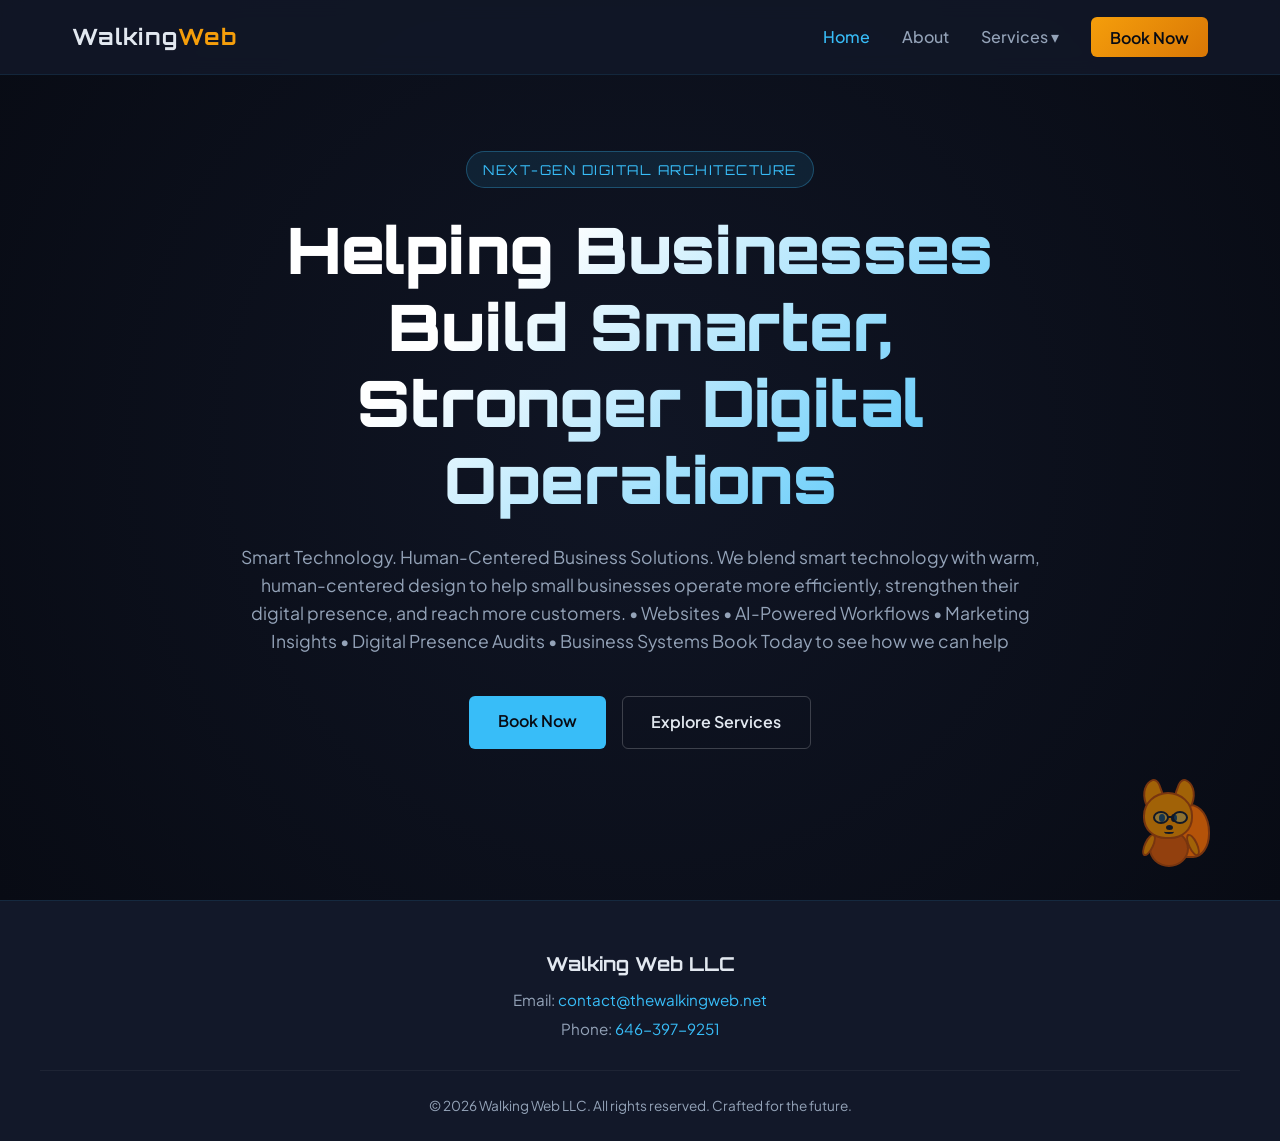
==== commit dd89441f: "Update index.html" ====
--- a/index.html
+++ b/index.html
@@ -129,8 +129,11 @@
                     We blend smart technology with warm, human-centered design 
                     to help small businesses operate more efficiently, strengthen their digital presence, 
                     and reach more customers.
+                    
                     • Websites • AI-Powered Workflows • Marketing Insights 
                     • Digital Presence Audits • Business Systems
+
+                    Book Today to see how we can help
                 </p>
 
                 <div class="hero-buttons">
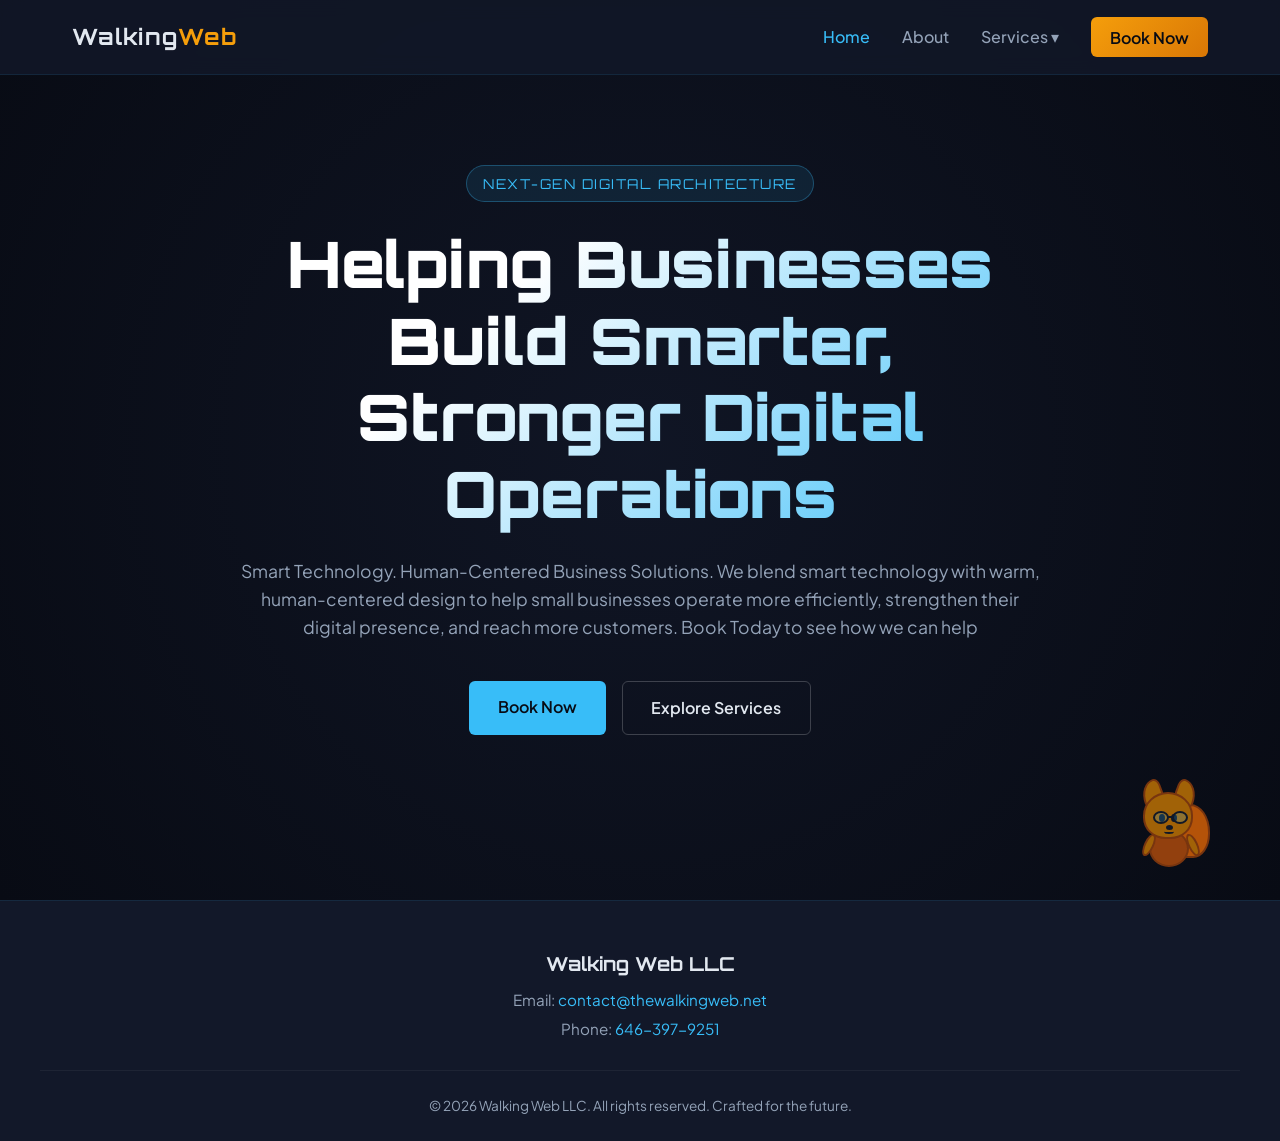
==== commit f03be484: "Update index.html" ====
--- a/index.html
+++ b/index.html
@@ -129,10 +129,6 @@
                     We blend smart technology with warm, human-centered design 
                     to help small businesses operate more efficiently, strengthen their digital presence, 
                     and reach more customers.
-                    
-                    • Websites • AI-Powered Workflows • Marketing Insights 
-                    • Digital Presence Audits • Business Systems
-
                     Book Today to see how we can help
                 </p>
 
